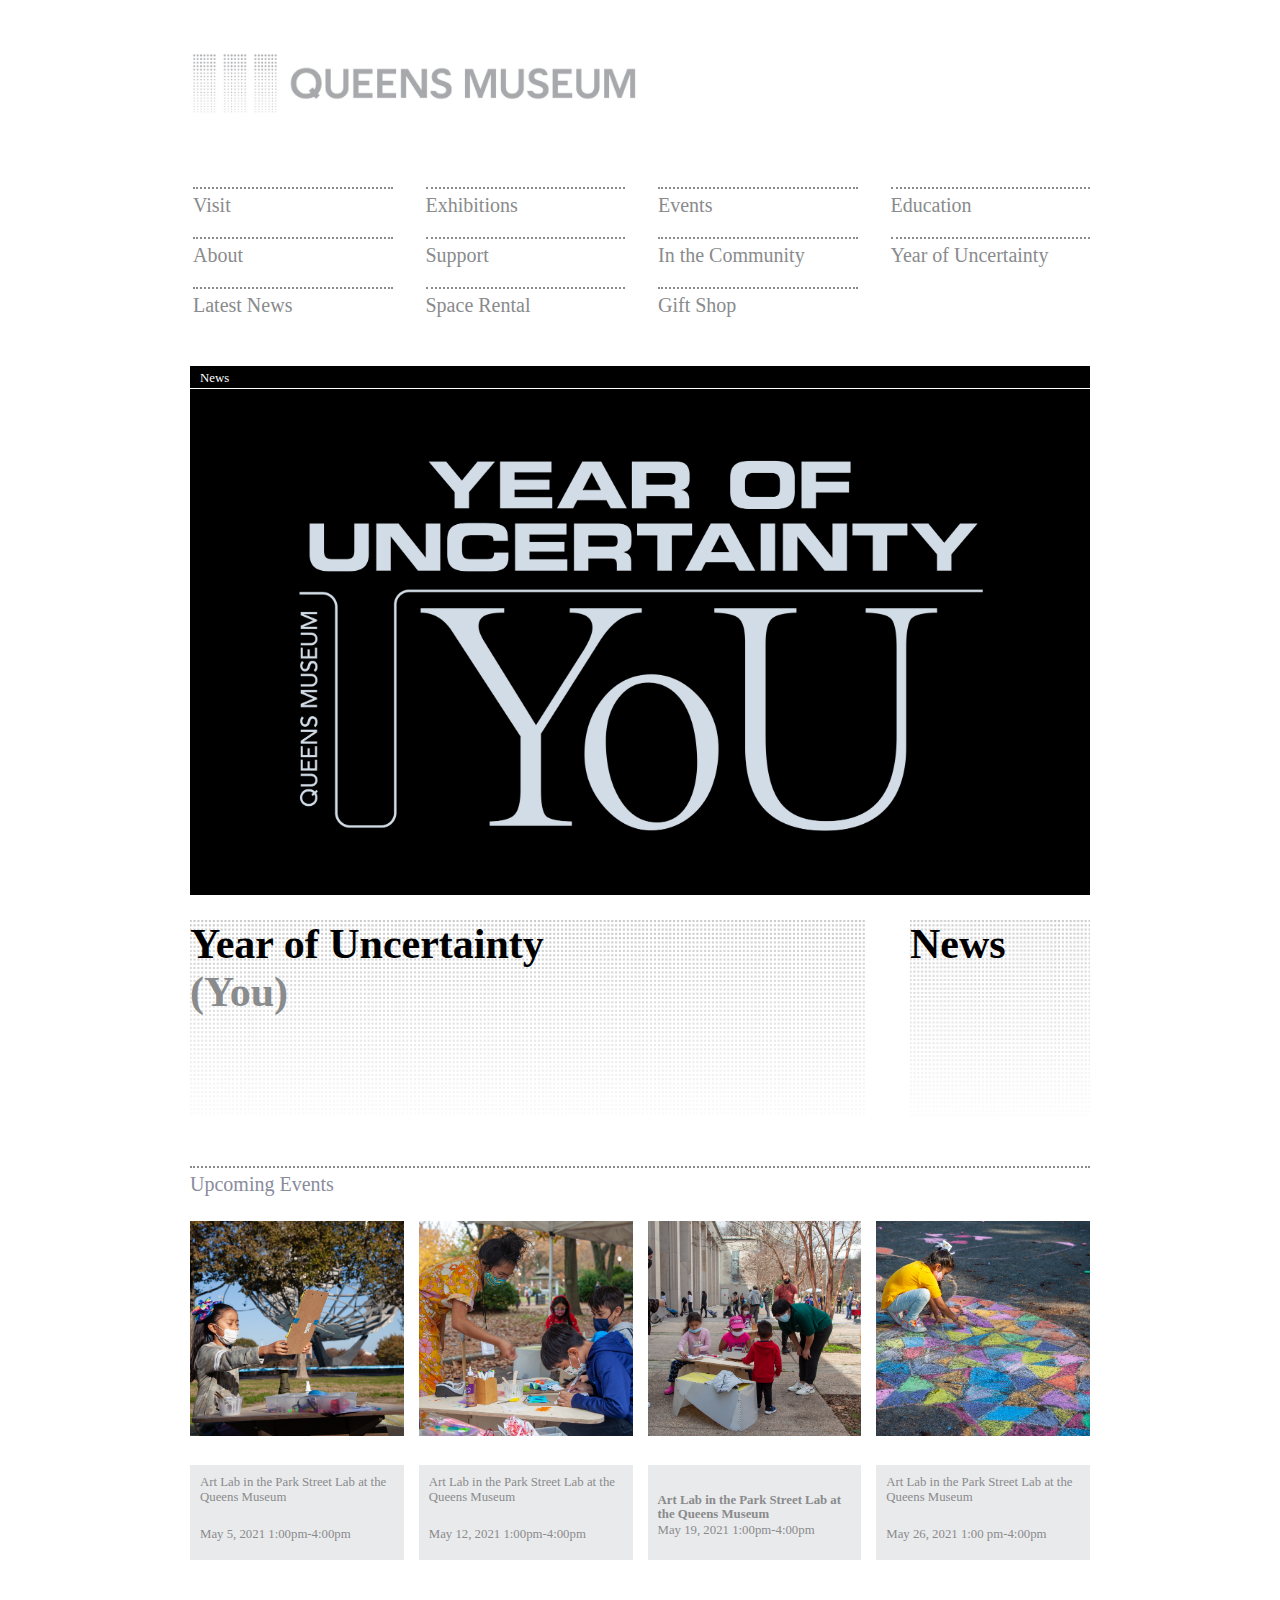
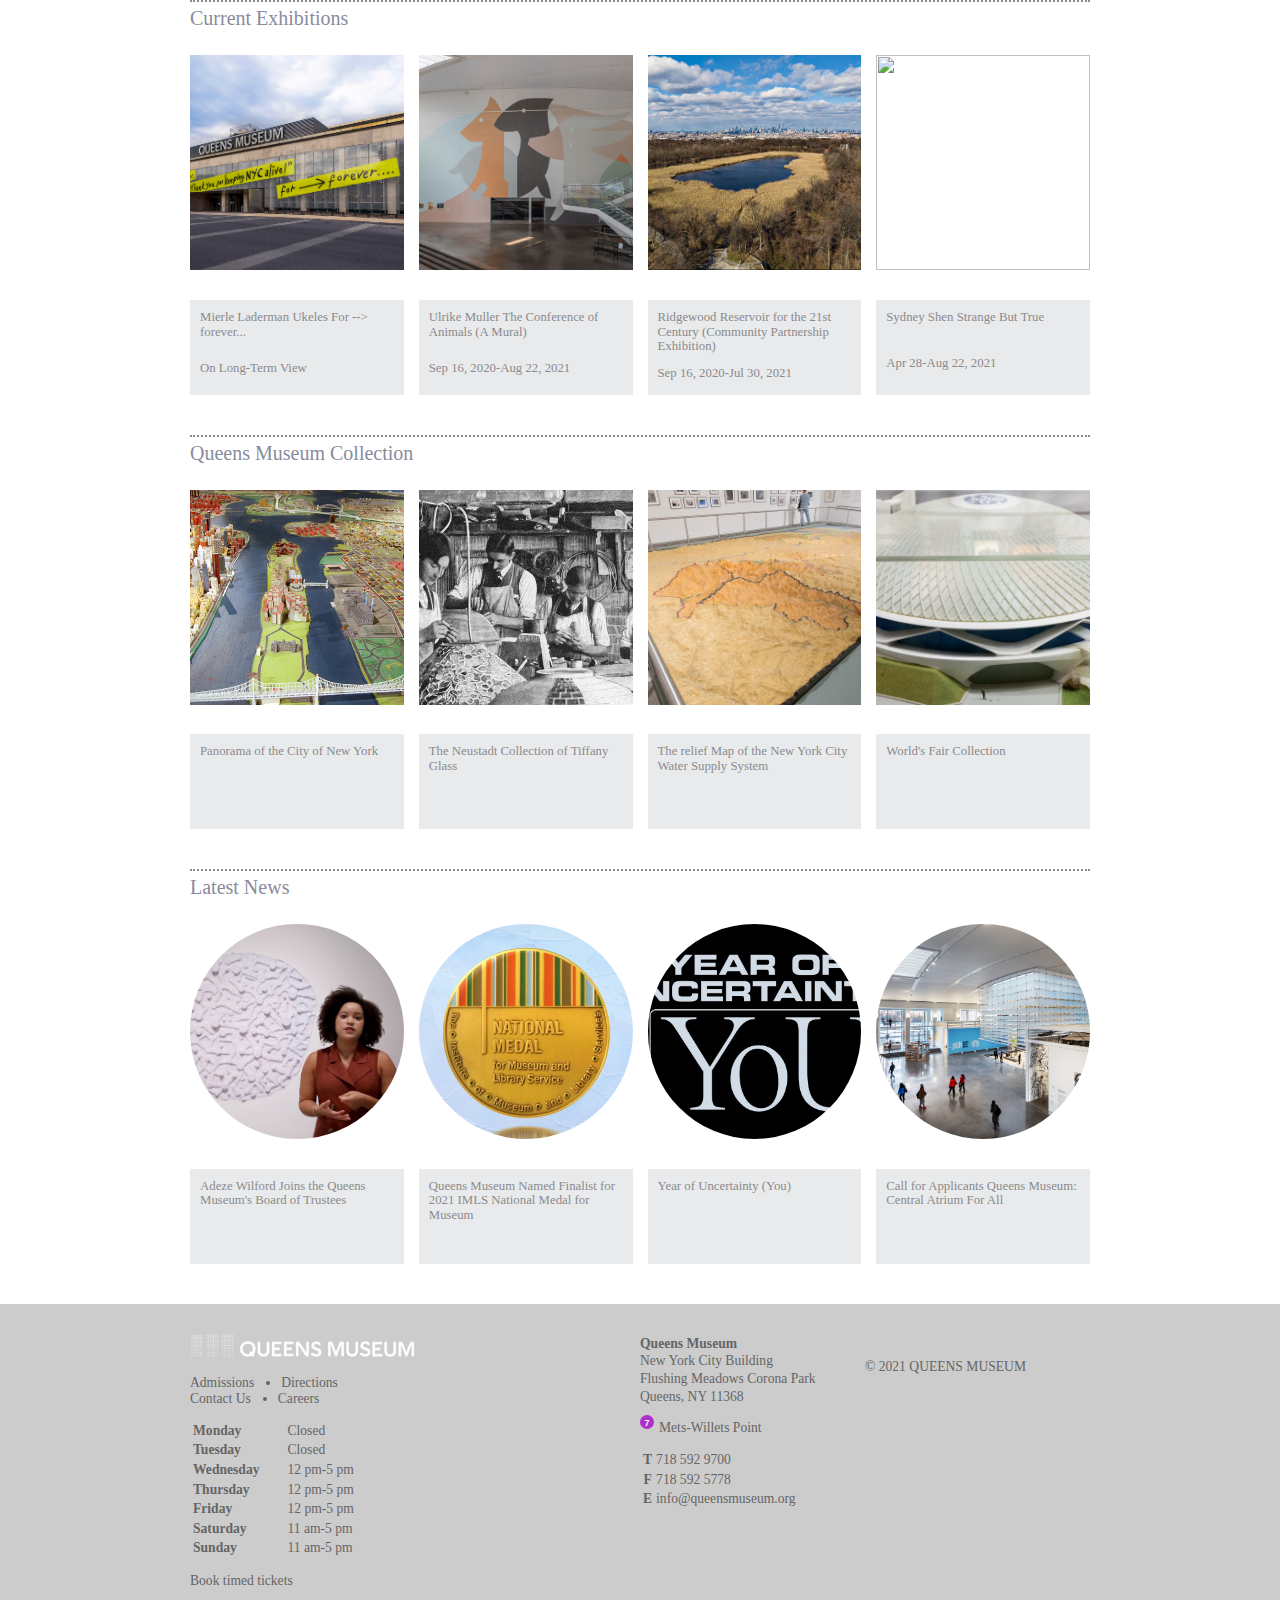
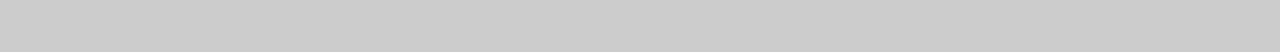
==== index.html @ f1da44fc "Error-testing fixed" ====
<!doctype HTML>
<html lang="en">
	<head>
		<meta charset="utf-8">
		<meta name="viewport" content="width=device-width, initial-scale=1.0">
		<meta http-equiv="X-UA-Compatible" content="ie=edge">
		<title>Queens Museum Case Study</title>
		<link rel="stylesheet" href="css/normalize.css">
		<link rel="stylesheet" href="css/main.css">
		<script src="https://kit.fontawesome.com/9e2b45a406.js" crossorigin="anonymous"></script>
	</head>

	<body>
		<div class="main-container">
			<header class="header">
				<div class="topline">
					<div class="topline--child topline--logo">
						<img src="images/queens-museum-logo-01.png">
					</div>

					<div class="topline--child topline--icons">
						<i class="fas fa-search"></i>
						<i class="fas fa-times"></i>
					</div>
				</div>

				<div class="main-nav">
						<ul class="main-nav-list">
							<li class="main-nav-list-item main-nav-list-item-1"><a href="#">Visit</a></li>
							<li class="main-nav-list-item main-nav-list-item-2"><a href="#">About</a></li>
							<li class="main-nav-list-item main-nav-list-item-3"><a href="#">Latest News</a></li>
						</ul>

						<ul class="main-nav-list">
							<li class="main-nav-list-item main-nav-list-item-4"><a href="#">Exhibitions</a></li>
							<li class="main-nav-list-item main-nav-list-item-5"><a href="#">Support</a></li>
							<li class="main-nav-list-item main-nav-list-item-6"><a href="#">Space Rental</a></li>
						</ul>

						<ul class="main-nav-list">
							<li class="main-nav-list-item main-nav-list-item-7"><a href="#">Events</a></li>
							<li class="main-nav-list-item main-nav-list-item-8"><a href="#">In the Community</a></li>
							<li class="main-nav-list-item main-nav-list-item-9"><a href="#">Gift Shop</a></li>
						</ul>

						<ul class="main-nav-list">
							<li class="main-nav-list-item main-nav-list-item-10"><a href="#">Education</a></li>
							<li class="main-nav-list-item main-nav-list-item-11"><a href="#">Year of Uncertainty</a></li>
						</ul>
					</div>
			</header>

			<section class="hero-section">
				<div class="hero-section-container">

					<p class="hero-section__heading"><a href="#">News</a></p>

					<a href="#"><img class="hero__image" src="images/hero-content-image.png"></a>

					<div class="hero__description--container">
						<div class="hero__description--left">
							<a href="#">
								<p class="hero__description--heading">Year of Uncertainty</p>

								<p class="hero__description--subheading">(You)</p>
							</a>
						</div>

						<div class="hero__description--right">
							<p class="hero__description--heading"><a href="#">News</a></p>
						</div>
					</div>
				</div>
			</section>

			<section class="page-section">
				<p class="page-section__heading">Upcoming Events</p>
					<div class="section__container">
						<article class="article">
							<div class="article__container">
								<div class="article__top">
									<a href="#">
										<img class="article__top--thumbnail" src="images/upcoming-events-1.png">
									</a>
								</div>

								<div class="article__bottom">
									<a class="article__bottom--container" href="#">
										<h4 class="article__bottom--heading">Art Lab in the Park Street Lab at the Queens Museum</h4>

										<p class="article__bottom--subheading">May 5, 2021  1:00pm-4:00pm</p>
									</a>
								</div>
							</div>
						</article>

						<article class="article">
							<div class="article__container">
								<div class="article__top">
									<a href="#">
										<img class="article__top--thumbnail" src="images/upcoming-events-2.png">
									</a>
								</div>

								<div class="article__bottom">
									<a class="article__bottom--container" href="#">
										<h4 class="article__bottom--heading">Art Lab in the Park Street Lab at the Queens Museum</h4>

										<p class="article__bottom--subheading">May 12, 2021  1:00pm-4:00pm</p>
									</a>
								</div>
							</div>
						</article>

						<article class="article">
							<div class="article__container">
								<div class="article__top">
									<a href="#">
										<img class="article__top--thumbnail" src="images/upcoming-events-3.png">
									</a>
								</div>

								<div class="article__bottom">
									<a class="article__bottom--container" href="#">
										<h4 class="article__bottom--header">Art Lab in the Park Street Lab at the Queens Museum</h4>

										<p class="article__bottom--subheader">May 19, 2021  1:00pm-4:00pm</p>
									</a>
								</div>
							</div>
						</article>

						<article class="article">
							<div class="article__container">
								<div class="article__top">
									<a href="#">
										<img class="article__top--thumbnail" src="images/upcoming-events-4.png">
									</a>
								</div>

								<div class="article__bottom">
									<a class="article__bottom--container" href="#">
										<h4 class="article__bottom--heading">Art Lab in the Park Street Lab at the Queens Museum</h4>

										<p class="article__bottom--subheading">May 26, 2021  1:00 pm-4:00pm</p>
									</a>
								</div>
							</div>
						</article>
					</div>
			</section>

			<section class="page-section">
				<p class="page-section__heading">Current Exhibitions</p>
				
				<div class="section__container">
					<article class="article">
						<div class="article__container">
							<div class="article__top">
								<a href="#">
									<img class="article__top--thumbnail" src="images/current-exhibitions-1.png">
								</a>
							</div>

							<div class="article__bottom">
								<a class="article__bottom--container" href="#">
									<h4 class="article__bottom--heading">Mierle Laderman Ukeles For --> forever...</h4>

									<p class="article__bottom--subheading">On Long-Term View</p>
								</a>
							</div>
						</div>
					</article>

					<article class="article">
						<div class="article__container">
							<div class="article__top">
								<a href="#">
									<img class="article__top--thumbnail" src="images/current-exhibitions-2.png">
								</a>
							</div>

							<div class="article__bottom">
								<a class="article__bottom--container" href="#">
									<h4 class="article__bottom--heading">Ulrike Muller The Conference of Animals (A Mural)</h4>

									<p class="article__bottom--subheading">Sep 16, 2020-Aug 22, 2021</p>
								</a>
							</div>
						</div>
					</article>

					<article class="article">
						<div class="article__container">
							<div class="article__top">
								<a href="#">
									<img class="article__top--thumbnail" src="images/current-exhibitions-3.png">
								</a>
							</div>

							<div class="article__bottom">
								<a class="article__bottom--container" href="#">
									<h4 class="article__bottom--heading">Ridgewood Reservoir for the 21st Century (Community Partnership Exhibition)</h4>

									<p class="article__bottom--subheading">Sep 16, 2020-Jul 30, 2021</p>
								</a>
							</div>
						</div>
					</article>

					<article class="article">
						<div class="article__container">
							<div class="article__top">
								<a href="#">
									<img class="article__top--thumbnail" src="images/current-exhibitions-4.png">
								</a>
							</div>

							<div class="article__bottom">
								<a class="article__bottom--container" href="#">
									<h4 class="article__bottom--heading">Sydney Shen Strange But True</h4>

									<p class="article__bottom--subheading">Apr 28-Aug 22, 2021</p>
								</a>
							</div>
						</div>
					</article>
				</div>
			</section>

			<section class="page-section">
				<p class="page-section__heading">Queens Museum Collection</p>
				
				<div class="section__container">
					<article class="article">
						<div class="article__container">
							<div class="article__top">
								<a href="#">
									<img class="article__top--thumbnail" src="images/queens-museum-collection-1.png">
								</a>
							</div>

							<div class="article__bottom">
								<a class="article__bottom--container" href="#">
									<h4 class="article__bottom--heading">Panorama of the City of New York</h4>
								</a>
							</div>
						</div>
					</article>

					<article class="article">
						<div class="article__container">
							<div class="article__top">
								<a href="#">
									<img class="article__top--thumbnail" src="images/queens-museum-collection-2.png">
								</a>
							</div>

							<div class="article__bottom">
								<a class="article__bottom-container" href="#">
									<h4 class="article__bottom--heading">The Neustadt Collection of Tiffany Glass</h4>
								</a>
							</div>
						</div>
					</article>

					<article class="article">
						<div class="article__container">
							<div class="article__top">
								<a href="#">
									<img class="article__top--thumbnail" src="images/queens-museum-collection-3.png">
								</a>
							</div>

							<div class="article__bottom">
								<a class="article__bottom--container" href="#">
									<h4 class="article__bottom--heading">The relief Map of the New York City Water Supply System</h4>
								</a>
							</div>
						</div>
					</article>

					<article class="article">
						<div class="article__container">
							<div class="article__top">
								<a href="#">
									<img class="article__top--thumbnail" src="images/queens-museum-collection-4.png">
								</a>
							</div>

							<div class="article__bottom">
								<a class="article__bottom--container" href="#">
									<h4 class="article__bottom--heading">World's Fair Collection</h4>
								</a>
							</div>
						</div>
					</article>
				</div>
			</section>

			<section class="page-section">
				<p class="page-section__heading">Latest News</p>
				
				<div class="section__container">
					<article class="article">
						<div class="article__container">
							<div class="article__top">
								<a href="#">
									<img class=
									"article__top--thumbnail article__top--thumbnail--rounded" src="images/latest-news-1.png">
								</a>
							</div>

							<div class="article__bottom">
								<a class="article__bottom--container" href="#">
									<h4 class="article__bottom--heading">Adeze Wilford Joins the Queens Museum's Board of Trustees</h4>
								</a>
							</div>
						</div>
					</article>

					<article class="article">
						<div class="article__container">
							<div class="article__top">
								<a href="#">
									<img class="article__top--thumbnail article__top--thumbnail--rounded"article-top-thumbnail" src="images/latest-news-2.png">
								</a>
							</div>

							<div class="article__bottom">
								<a class="article__bottom--container" href="#">
									<h4 class="article__bottom--heading">Queens Museum Named Finalist for 2021 IMLS National Medal for Museum</h4>
								</a>
							</div>
						</div>
					</article>

					<article class="article">
						<div class="article__container">
							<div class="article__top">
								<a href="#">
									<img class="article__top--thumbnail article__top--thumbnail--rounded" src="images/latest-news-3.png">
								</a>
							</div>

							<div class="article__bottom">
								<a class="article__bottom--container" href="#">
									<h4 class="article__bottom--heading">Year of Uncertainty (You)</h4>
								</a>
							</div>
						</div>
					</article>

					<article class="article">
						<div class="article__container">
							<div class="article__top">
								<a href="#">
									<img class="article__top--thumbnail article__top--thumbnail--rounded" src="images/latest-news-4.png">
								</a>
							</div>

							<div class="article__bottom">
								<a class="article__bottom--container" href="#">
									<h4 class="article__bottom--heading">Call for Applicants Queens Museum: Central Atrium For All</h4>
								</a>
							</div>
						</div>
					</article>
				</div>
			</section>
		</div>

		<footer class="footer">
			<div class="footer__container">
				<section class="info">
					<div class="info__logo">
						<img src="images/queens-museum-footer-logo.png">
					</div>

					<div class="info__links">
						<ul class="info__links--list">
							<ul class="info__links--sublist info__links--sublist--top">
								<li><a href="#">Admissions</a></li>
								<li><a href="#">Directions</a></li>
							</ul>

							<ul class="info__links--sublist info__links--sublist--bottom">
								<li><a href="#">Contact Us</a></li>
								<li><a href="#">Careers</a></li>
							</ul>
						</ul>
					</div>

					<div class="hours">
						<table>
							<tr>
								<th>Monday</th>
								<td>Closed</td>
							</tr>
							<tr>
								<th>Tuesday</th>
								<td>Closed</td>
							</tr>
							<tr>
								<th>Wednesday</th>
								<td>12 pm-5 pm</td>
							</tr>
							<tr>
								<th>Thursday</th>
								<td>12 pm-5 pm</td>
							</tr>
							<tr>
								<th>Friday</th>
								<td>12 pm-5 pm</td>
							</tr>
							<tr>
								<th>Saturday</th>
								<td>11 am-5 pm</td>
							</tr>
							<tr>
								<th>Sunday</th>
								<td>11 am-5 pm</td>
							</tr>
						</table>

						<p class="hours__note">Book timed tickets</p>
					</div>
				</section>

				<section class="contact">
					<div class="contact__container">
						<div class="contact__address">
							<h4 class="contact__address--heading">Queens Museum</h4>

							<p class="contact__address--line">New York City Building</p>
							<p class="contact__address--line">Flushing Meadows Corona Park</p>
							<p class="contact__address--line">Queens, NY 11368</p>
						</div>

						<div class="contact__transportation">
							<p class="contact__transportation--subway-icon">7</p>

							<p class="contact__transportation--description">Mets-Willets Point</p>
						</div>

						<div class="contact__info">
							<table class="contact__info--table">
								<tr>
									<th>T</th>
									<td>718 592 9700</td>
								</tr>

								<tr>
									<th>F</th>
									<td>718 592 5778</td>
								</tr>

								<tr>
									<th>E</th>
									<td class="contact__info--email"><a href="mailto:info@queensmuseum.org">info@queensmuseum.org</a></td>
								</tr>
							</table>
						</div>
					</div>
				</section>

				<section class="social">
					<div class="social__container">
						<div class="social__nav">
							<ul class="social__nav--list">
								<li><a href="#"><i class="fab fa-facebook-square"></i></a></li>
								<li><a href="#"><i class="fab fa-twitter-square"></i></a></li>
								<li><a href="#"><i class="fab fa-instagram-square"></i></a></li>
								<li><a href="#"><i class="fab fa-flickr"></i></a></li>
								<li><a href="#"><i class="fab fa-vimeo"></i></a></li>
								<li><a href="#"><i class="fab fa-youtube-square"></i></a></li>
							</ul>
						</div>

						<div class="social__note">
							<p class="social__note--copyright">&#169; 2021 Queens Museum</p>
						</div>
					</div>
				</section>
			</div>
		</footer>
	</body>
</html>
---- css/main.css ----
@font-face {
	font-family: Avenir;
	src: url(../fonts/Avenir.ttc);
}
@font-face {
	font-family: Avenir Next;
	src: url(../fonts/Avenir Next.ttc);
}

body {
	font-family: Avenir Next;
}

.main-container {
	margin: 0 auto;
	max-width: 900px;
	min-width: 850px;
	color: #898b8d;
}

.topline {
	display: flex;
	justify-content: space-between;
	align-items: center;
	padding: 50px 0;
}

.topline--logo img {
	width: 450px;
}

.topline--icons .fa-search {
	font-size: 1.75rem;
	margin-right: 10px;
}

.topline--icons .fa-times {
	font-size: 2.25rem;
}

.main-nav {
	display: grid;
	grid-template-columns: 1fr 1fr 1fr 1fr;
	grid-gap: 30px;
}

.main-nav-list {
	list-style-type: none;
	padding-left: 3px;
}

.main-nav-list a {
	text-decoration: none;
	color: #898b8d;
}

.main-nav-list-item {
	padding-bottom: 20px;
	font-size: 1.25rem;
	border-top: 2px dotted #898b8d;
	padding-top: 5px;
}

.hero-section__heading {
	font-size: .8rem;
	background-color: black;
	max-width: 100%;
	padding: 5px 5px 2px 10px;
	font-weight: 400;
	border-bottom: 1px solid white;
	margin-bottom: 0;
}

.hero-section__heading a {
	color: white;
	text-decoration: none;
}

.hero__description--heading, .hero__description--subheading {
	font-size: 2.625rem;
	font-weight: 600;
}

.hero__description--heading a {
	text-decoration: none;
	color: black;
}

.hero__image {
	width: 100%;
}

.hero__description--subheading {
	color: #898b8d;
}

.hero__description--container {
	display: flex;
	justify-content: space-between;
	margin: 20px 0 50px;
}

.hero__description--left, .hero__description--right {
	background-image: url('../components/images/grid-background-01.png');
	background-size: cover;
	margin-top: 0;
	padding-top: 0;
	padding-bottom: 100px;
}

.hero__description--left a {
	text-decoration: none;
	color: black;
}

.hero__description--right a {
	text-decoration: none;
}

.hero__description--left {
	width: 75%;
}

.hero__description--right {
	width: 20%;
}

.hero__description--left p, .hero__description--right p {
	margin: 0;
	padding: 0;
}

.page-section {
	margin-bottom: 40px;
}

.page-section__heading {
	font-size: 1.25rem;
	border-top: 2px dotted #898b8d;
	padding: 5px 0;
	color: #898b9d;
	font-weight: 500;
}

.section__container {
	display: grid;
	grid-template-columns: 1fr 1fr 1fr 1fr;
	grid-gap: 15px;
	margin: 0 auto;
}

.article__container {
	width: 100%;
}

.article__top {
	margin: 0;
}

.article__top--thumbnail {
	width: 100%;
	height: 215px;
	padding: 0;
	object-fit: cover;
	width: 100%;
}

.article__bottom {
	background: #e9eaeb;
	font-size: .8rem;
	padding: 10px;
	margin-top: 25px;
	height: 75px;
}

.article__bottom a {
	text-decoration: none;
	color: #898b8d;
}

.article__bottom--container {
	display: grid;
	grid-template-rows: 33% 33% 33%;
}

.article__bottom--heading {
	font-weight: 500;
	margin: 0 0 15px 0;
}

.article__bottom--subheading {
	font-weight: 400;
	margin: 15px 0 0 0;
	height: 50px;
}

.page-article {
	width: 100%;
}

.article__top--thumbnail--rounded {
	border-radius: 50%;
}

.footer {
	background-color: #cccccc;
	margin: 0 auto;
	color: #656565;
}

.footer__container {
	max-width: 900px;
	min-width: 850px;
	margin: 0 auto;
	display: grid;
	grid-template-columns: 2fr 1fr 1fr;
	font-size: .85rem;
	padding: 30px 0;
}

.info {
	padding: 0 0 20px 0;
	width: 100%;
	margin: 0;
}

.info img {
	width: 50%;
}

.info__links--list {
	padding-left: 0;
	margin-left: 0;
}

.info__links--sublist {
	padding-left: 0;
	margin-left: 0;
}

.info__links--sublist a {
	text-decoration: none;
	color: #656565
}

.info__links--sublist--top, .info__links--sublist--bottom {
	display: flex;
}

.info__links--sublist--top li, .info__links--sublist--bottom li {
	padding-left: 0;
}
.info__links--sublist--top li:nth-child(odd), .info__links--sublist--bottom li:nth-child(odd) {
	list-style-type: none;
}

.info__links--sublist--top li:nth-child(even), .info__links--sublist--bottom li:nth-child(even) {
	margin-left: 27px;
	list-style-type: disc;
}

.hours th {
	text-align: left;
	padding-right: 25px;
}

.contact__style {
	color: #656565;
}

.contact__address--heading, .contact__address--line{
	margin-top: 2px;
	margin-bottom: 2px;
}
.contact__transportation {
	display: flex;
}

.contact__transportation--subway-icon {
	color: white;
	background: #ae30cc ;
	border-radius: 50%;
	font-size: .55rem;
	font-weight: 600;
	width: 12px;
	height: 12px;
	padding: 2px 1px 0 1px;
	font-family: sans-serif;
	text-align: center;
	align-content: center;
	margin-right: 5px;
}

.contact__info--email a {
	text-decoration: none;
	color: #656565;
}

.social__nav--list {
	list-style-type: none;
	padding-left: 0;
	display: flex;
	margin: 0 0 25px 0;
}

.social__nav--list a {
	color: #656565;
}

.social__nav--list li {
	margin-right: 3px;
	font-size: 1.5rem;
}

.social__note--copyright {
	font-size: .85rem;
	text-transform: uppercase;
}
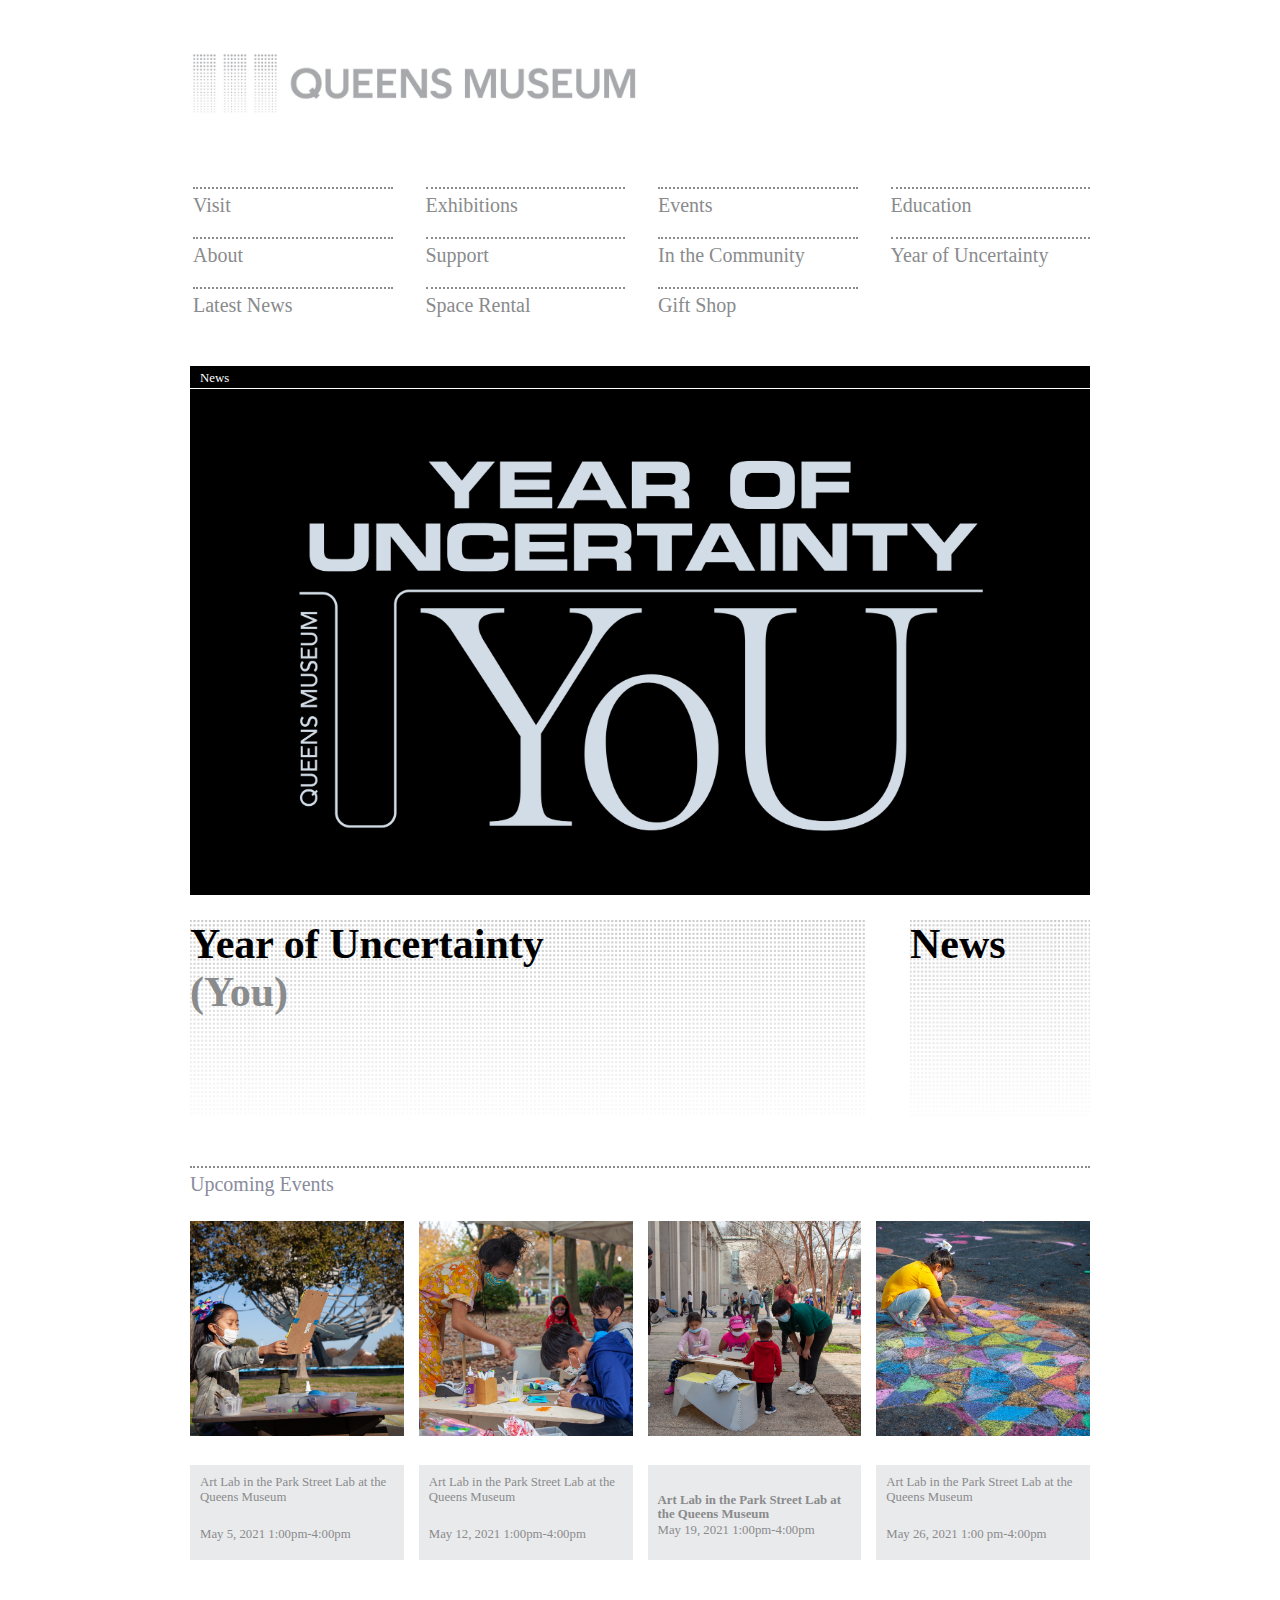
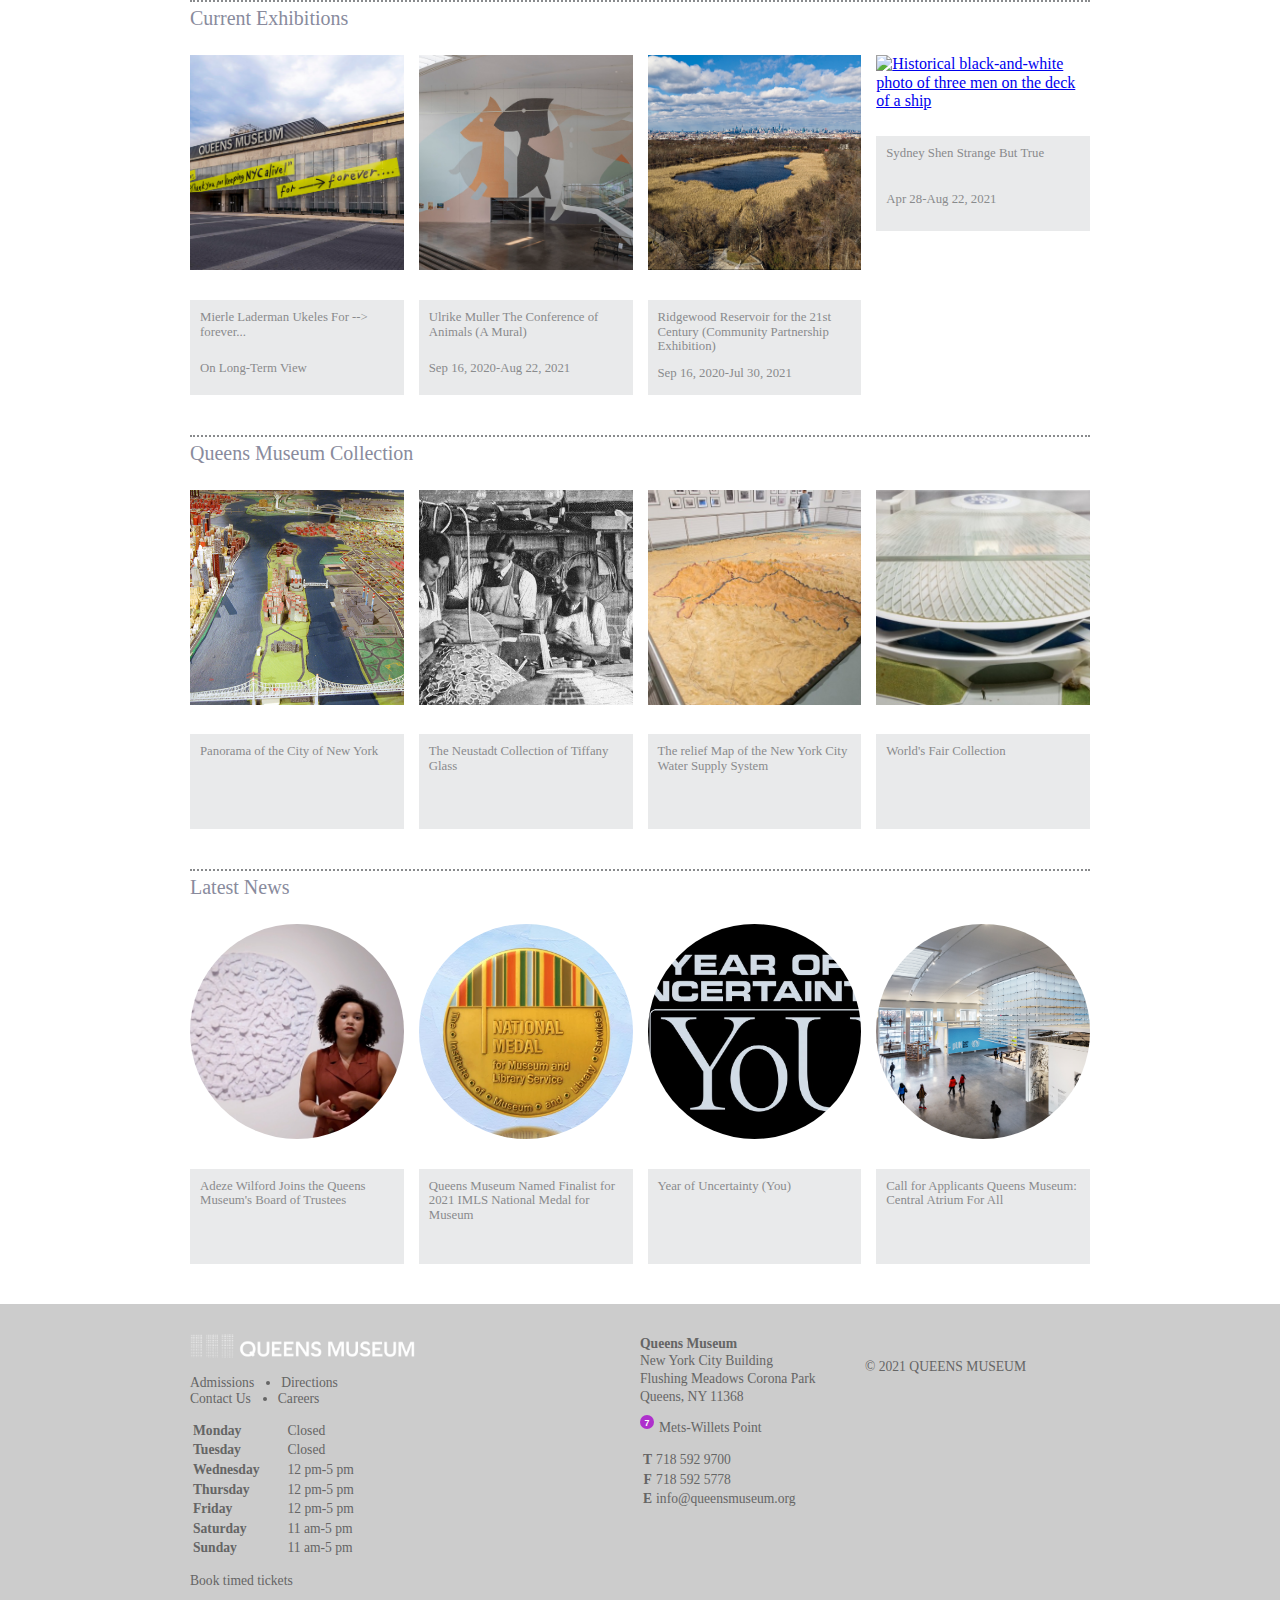
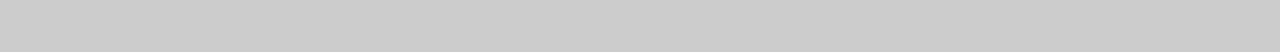
==== commit d0721c97: "Added alts to images" ====
--- a/index.html
+++ b/index.html
@@ -15,7 +15,7 @@
 			<header class="header">
 				<div class="topline">
 					<div class="topline--child topline--logo">
-						<img src="images/queens-museum-logo-01.png">
+						<img src="images/queens-museum-logo-01.png" alt="Queens Museum logo">
 					</div>
 
 					<div class="topline--child topline--icons">
@@ -55,7 +55,7 @@
 
 					<p class="hero-section__heading"><a href="#">News</a></p>
 
-					<a href="#"><img class="hero__image" src="images/hero-content-image.png"></a>
+					<a href="#"><img class="hero__image" src="images/hero-content-image.png" alt="Large text-based image advertising Year of Uncertainty exhibition."></a>
 
 					<div class="hero__description--container">
 						<div class="hero__description--left">
@@ -80,7 +80,7 @@
 							<div class="article__container">
 								<div class="article__top">
 									<a href="#">
-										<img class="article__top--thumbnail" src="images/upcoming-events-1.png">
+										<img class="article__top--thumbnail" src="images/upcoming-events-1.png" alt="Image of child doing art project in the outdoors">
 									</a>
 								</div>
 
@@ -98,7 +98,7 @@
 							<div class="article__container">
 								<div class="article__top">
 									<a href="#">
-										<img class="article__top--thumbnail" src="images/upcoming-events-2.png">
+										<img class="article__top--thumbnail" src="images/upcoming-events-2.png" alt="Children and instructor doing an art project in the outdoors">
 									</a>
 								</div>
 
@@ -116,7 +116,7 @@
 							<div class="article__container">
 								<div class="article__top">
 									<a href="#">
-										<img class="article__top--thumbnail" src="images/upcoming-events-3.png">
+										<img class="article__top--thumbnail" src="images/upcoming-events-3.png" alt="Children and instructor doing an art project in the outdoors">
 									</a>
 								</div>
 
@@ -134,7 +134,7 @@
 							<div class="article__container">
 								<div class="article__top">
 									<a href="#">
-										<img class="article__top--thumbnail" src="images/upcoming-events-4.png">
+										<img class="article__top--thumbnail" src="images/upcoming-events-4.png" alt="Child playing with sidewalk chalk">
 									</a>
 								</div>
 
@@ -158,7 +158,7 @@
 						<div class="article__container">
 							<div class="article__top">
 								<a href="#">
-									<img class="article__top--thumbnail" src="images/current-exhibitions-1.png">
+									<img class="article__top--thumbnail" src="images/current-exhibitions-1.png" alt="Exterior photo of the Queens Museum building">
 								</a>
 							</div>
 
@@ -176,7 +176,7 @@
 						<div class="article__container">
 							<div class="article__top">
 								<a href="#">
-									<img class="article__top--thumbnail" src="images/current-exhibitions-2.png">
+									<img class="article__top--thumbnail" src="images/current-exhibitions-2.png" alt="Interior of Queens Museum gallery with painted animals on the wall">
 								</a>
 							</div>
 
@@ -194,7 +194,7 @@
 						<div class="article__container">
 							<div class="article__top">
 								<a href="#">
-									<img class="article__top--thumbnail" src="images/current-exhibitions-3.png">
+									<img class="article__top--thumbnail" src="images/current-exhibitions-3.png" alt="Arial photo of Ridgewood Reservoir with pond in the center surrounded by grass">
 								</a>
 							</div>
 
@@ -212,7 +212,7 @@
 						<div class="article__container">
 							<div class="article__top">
 								<a href="#">
-									<img class="article__top--thumbnail" src="images/current-exhibitions-4.png">
+									<img class="article__top--thumbnail" src="images/current-exhibitions-4.png" alt="Historical black-and-white photo of three men on the deck of a ship">
 								</a>
 							</div>
 
@@ -236,7 +236,7 @@
 						<div class="article__container">
 							<div class="article__top">
 								<a href="#">
-									<img class="article__top--thumbnail" src="images/queens-museum-collection-1.png">
+									<img class="article__top--thumbnail" src="images/queens-museum-collection-1.png" alt="Arial view of East River replica showing Manhattan and Queens">
 								</a>
 							</div>
 
@@ -252,7 +252,7 @@
 						<div class="article__container">
 							<div class="article__top">
 								<a href="#">
-									<img class="article__top--thumbnail" src="images/queens-museum-collection-2.png">
+									<img class="article__top--thumbnail" src="images/queens-museum-collection-2.png" alt="Black-and-white photo of artisans working with Tiffany glass">
 								</a>
 							</div>
 
@@ -268,7 +268,7 @@
 						<div class="article__container">
 							<div class="article__top">
 								<a href="#">
-									<img class="article__top--thumbnail" src="images/queens-museum-collection-3.png">
+									<img class="article__top--thumbnail" src="images/queens-museum-collection-3.png" alt="Arial view of relief map fo the New York City water supply">
 								</a>
 							</div>
 
@@ -284,7 +284,7 @@
 						<div class="article__container">
 							<div class="article__top">
 								<a href="#">
-									<img class="article__top--thumbnail" src="images/queens-museum-collection-4.png">
+									<img class="article__top--thumbnail" src="images/queens-museum-collection-4.png" alt="Exterior of proposed World's Fair exhibition building">
 								</a>
 							</div>
 
@@ -307,7 +307,7 @@
 							<div class="article__top">
 								<a href="#">
 									<img class=
-									"article__top--thumbnail article__top--thumbnail--rounded" src="images/latest-news-1.png">
+									"article__top--thumbnail article__top--thumbnail--rounded" src="images/latest-news-1.png" alt="Image of Adeze Wilford standing in Queens Museum exhibition space">
 								</a>
 							</div>
 
@@ -323,7 +323,7 @@
 						<div class="article__container">
 							<div class="article__top">
 								<a href="#">
-									<img class="article__top--thumbnail article__top--thumbnail--rounded"article-top-thumbnail" src="images/latest-news-2.png">
+									<img class="article__top--thumbnail article__top--thumbnail--rounded"article-top-thumbnail" src="images/latest-news-2.png" alt="Image of National Medal for Museum and Library Service">
 								</a>
 							</div>
 
@@ -339,7 +339,7 @@
 						<div class="article__container">
 							<div class="article__top">
 								<a href="#">
-									<img class="article__top--thumbnail article__top--thumbnail--rounded" src="images/latest-news-3.png">
+									<img class="article__top--thumbnail article__top--thumbnail--rounded" src="images/latest-news-3.png" alt="Signage promoting Year of You exhibition">
 								</a>
 							</div>
 
@@ -355,7 +355,7 @@
 						<div class="article__container">
 							<div class="article__top">
 								<a href="#">
-									<img class="article__top--thumbnail article__top--thumbnail--rounded" src="images/latest-news-4.png">
+									<img class="article__top--thumbnail article__top--thumbnail--rounded" src="images/latest-news-4.png" alt="Arial view of Queens Museum lobby with museum visitors">
 								</a>
 							</div>
 
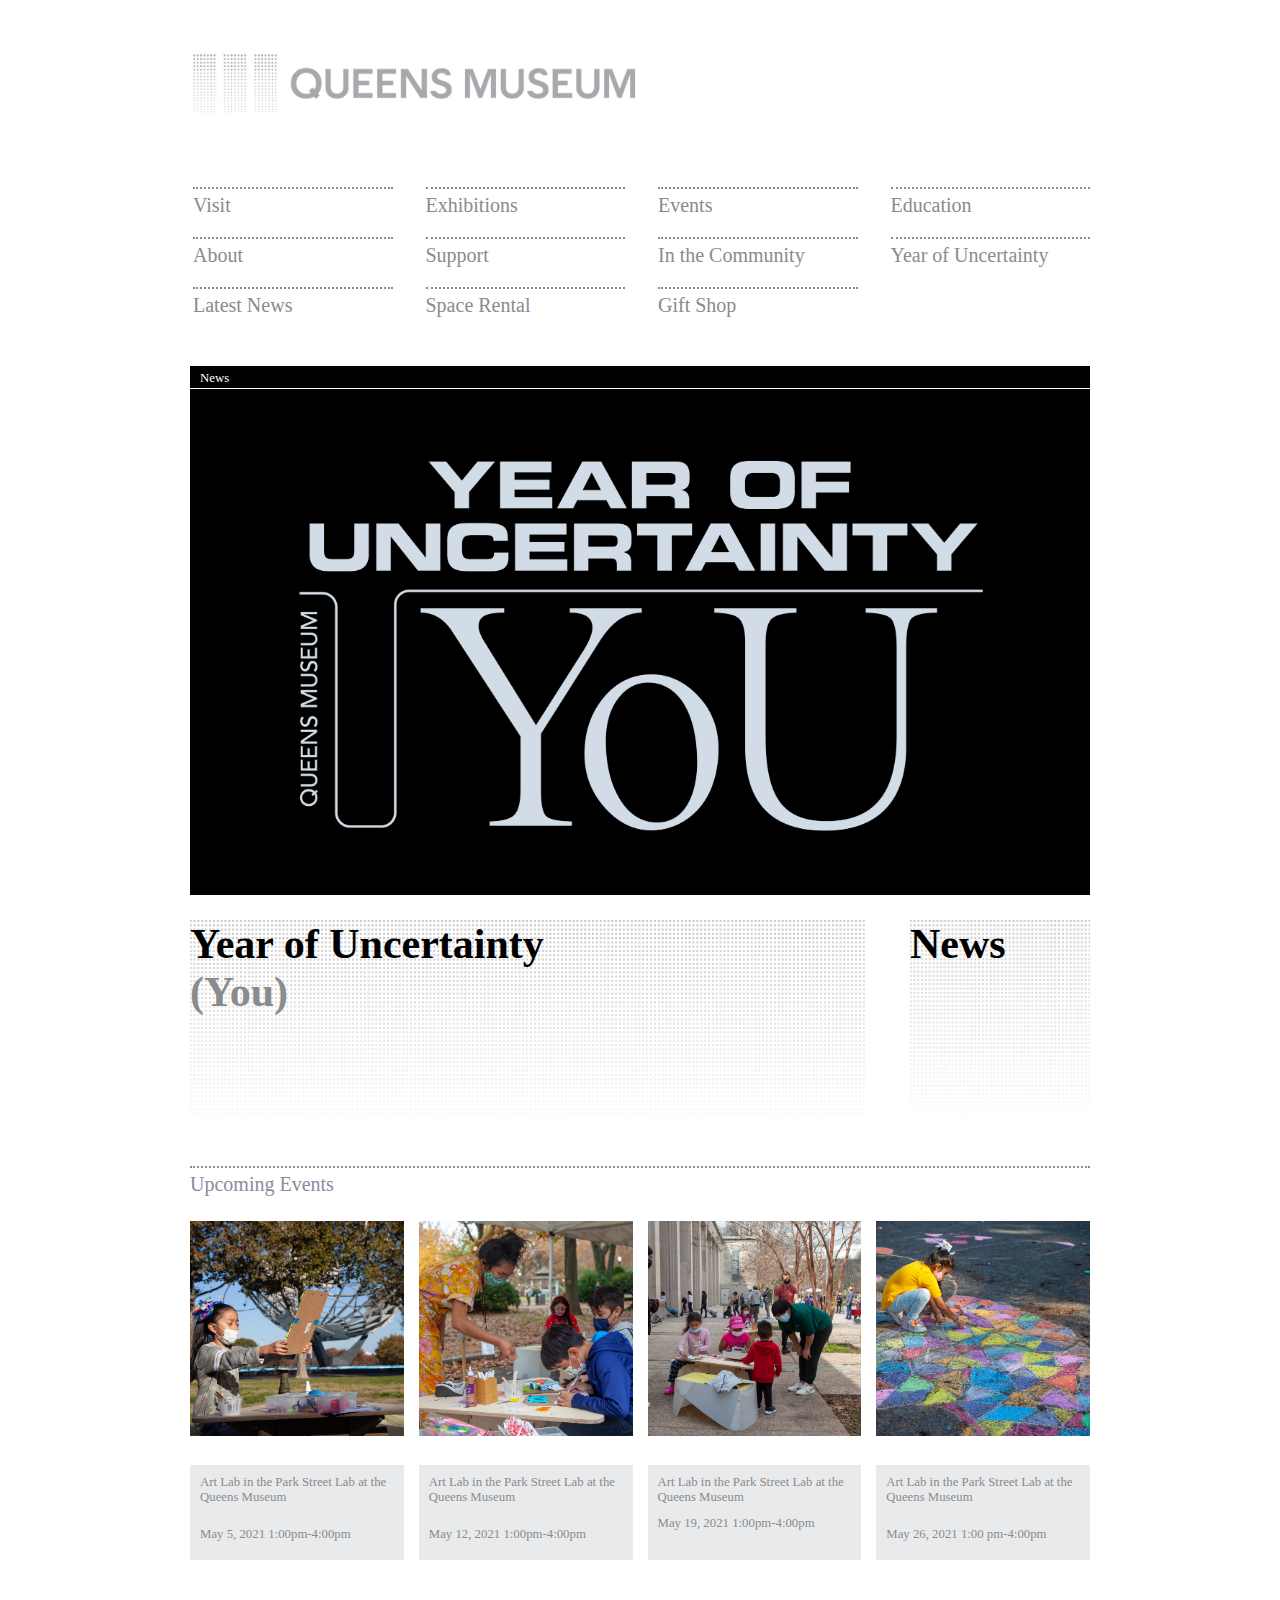
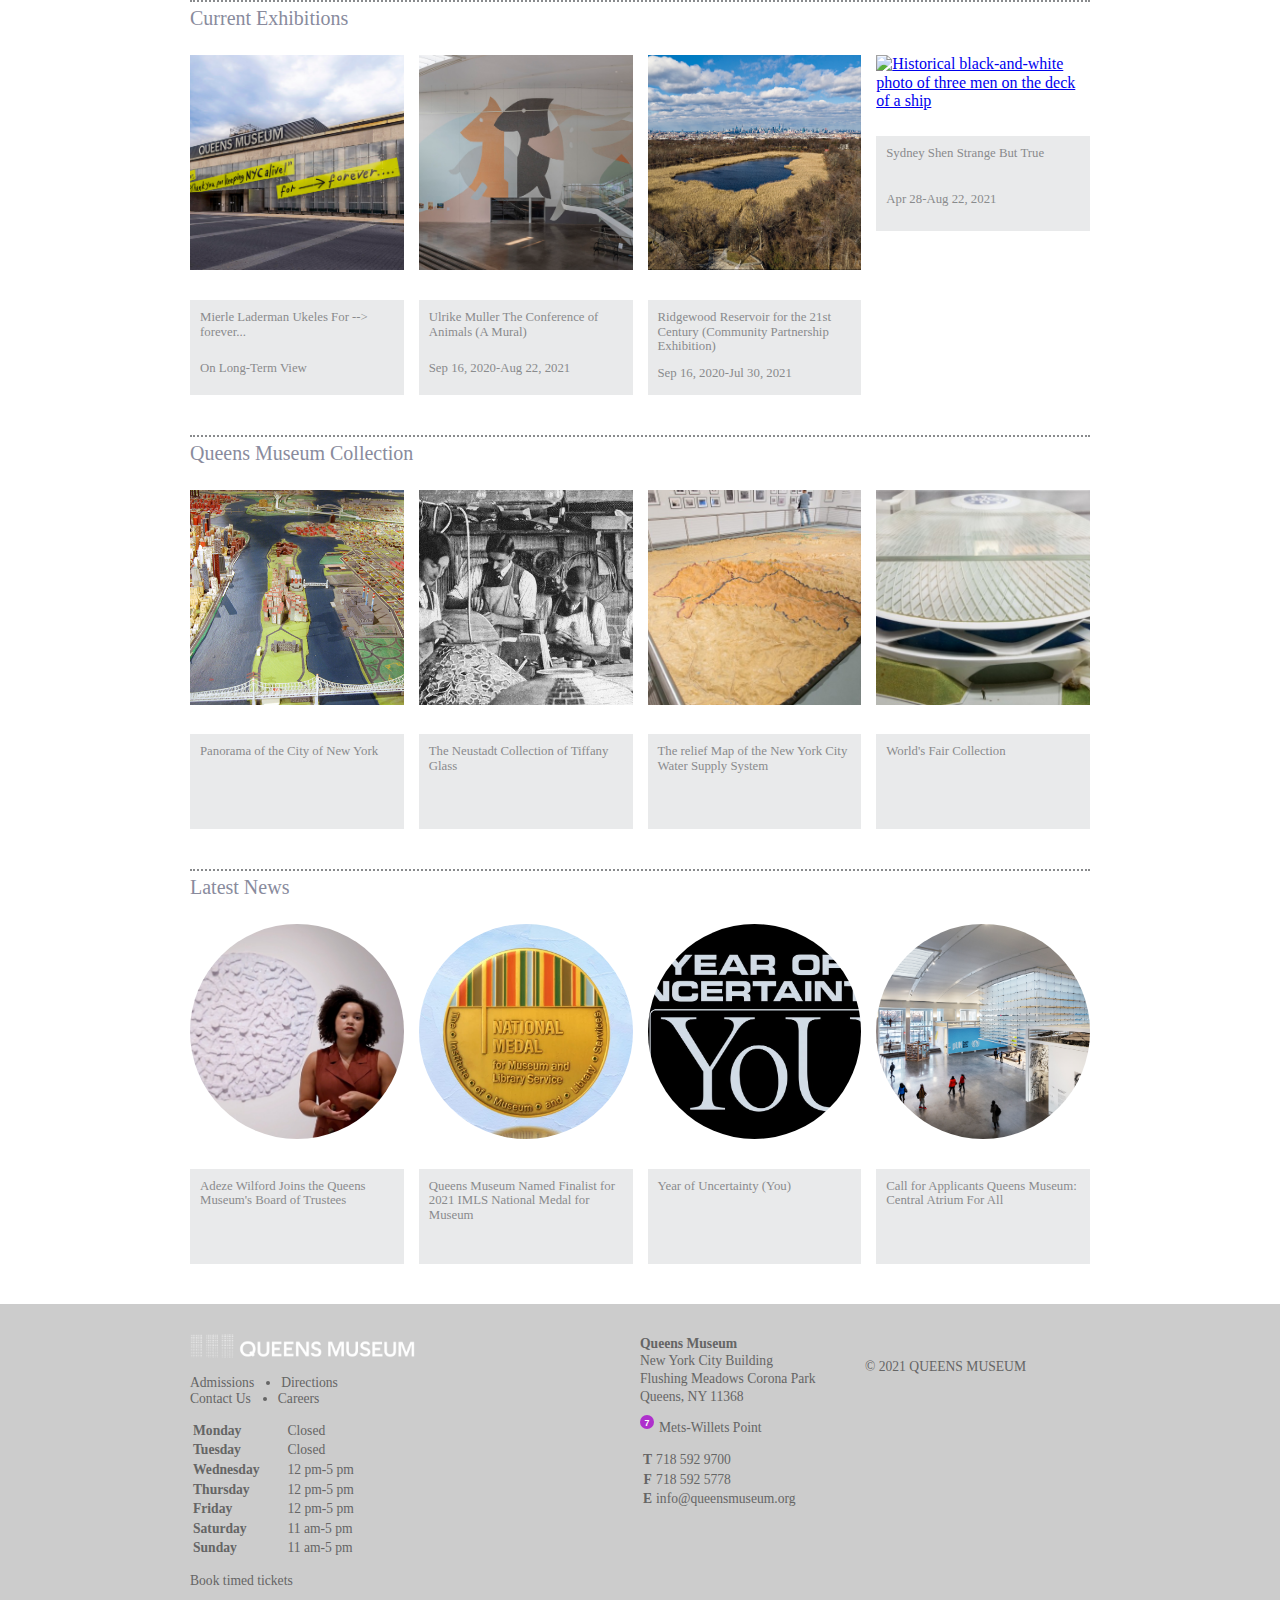
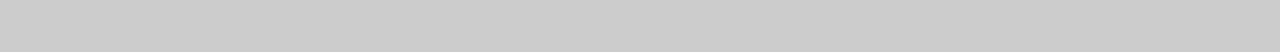
==== commit 124283ef: "Fixed typo in upcoming events section" ====
--- a/index.html
+++ b/index.html
@@ -122,7 +122,7 @@
 
 								<div class="article__bottom">
 									<a class="article__bottom--container" href="#">
-										<h4 class="article__bottom--header">Art Lab in the Park Street Lab at the Queens Museum</h4>
+										<h4 class="article__bottom--heading">Art Lab in the Park Street Lab at the Queens Museum</h4>
 
 										<p class="article__bottom--subheader">May 19, 2021  1:00pm-4:00pm</p>
 									</a>
@@ -323,7 +323,7 @@
 						<div class="article__container">
 							<div class="article__top">
 								<a href="#">
-									<img class="article__top--thumbnail article__top--thumbnail--rounded"article-top-thumbnail" src="images/latest-news-2.png" alt="Image of National Medal for Museum and Library Service">
+									<img class="article__top--thumbnail article__top--thumbnail--rounded" src="images/latest-news-2.png" alt="Image of National Medal for Museum and Library Service">
 								</a>
 							</div>
 
@@ -374,20 +374,24 @@
 			<div class="footer__container">
 				<section class="info">
 					<div class="info__logo">
-						<img src="images/queens-museum-footer-logo.png">
+						<img src="images/queens-museum-footer-logo.png" alt="White version of Queens logo">
 					</div>
 
 					<div class="info__links">
 						<ul class="info__links--list">
-							<ul class="info__links--sublist info__links--sublist--top">
-								<li><a href="#">Admissions</a></li>
-								<li><a href="#">Directions</a></li>
-							</ul>
-
-							<ul class="info__links--sublist info__links--sublist--bottom">
-								<li><a href="#">Contact Us</a></li>
-								<li><a href="#">Careers</a></li>
-							</ul>
+							<li>
+								<ul class="info__links--sublist info__links--sublist--top">
+									<li><a href="#">Admissions</a></li>
+									<li><a href="#">Directions</a></li>
+								</ul>
+							</li>
+
+							<li>
+								<ul class="info__links--sublist info__links--sublist--bottom">
+									<li><a href="#">Contact Us</a></li>
+									<li><a href="#">Careers</a></li>
+								</ul>
+							</li>
 						</ul>
 					</div>
 
--- a/css/main.css
+++ b/css/main.css
@@ -231,6 +231,7 @@
 .info__links--list {
 	padding-left: 0;
 	margin-left: 0;
+	list-style-type: none;
 }
 
 .info__links--sublist {
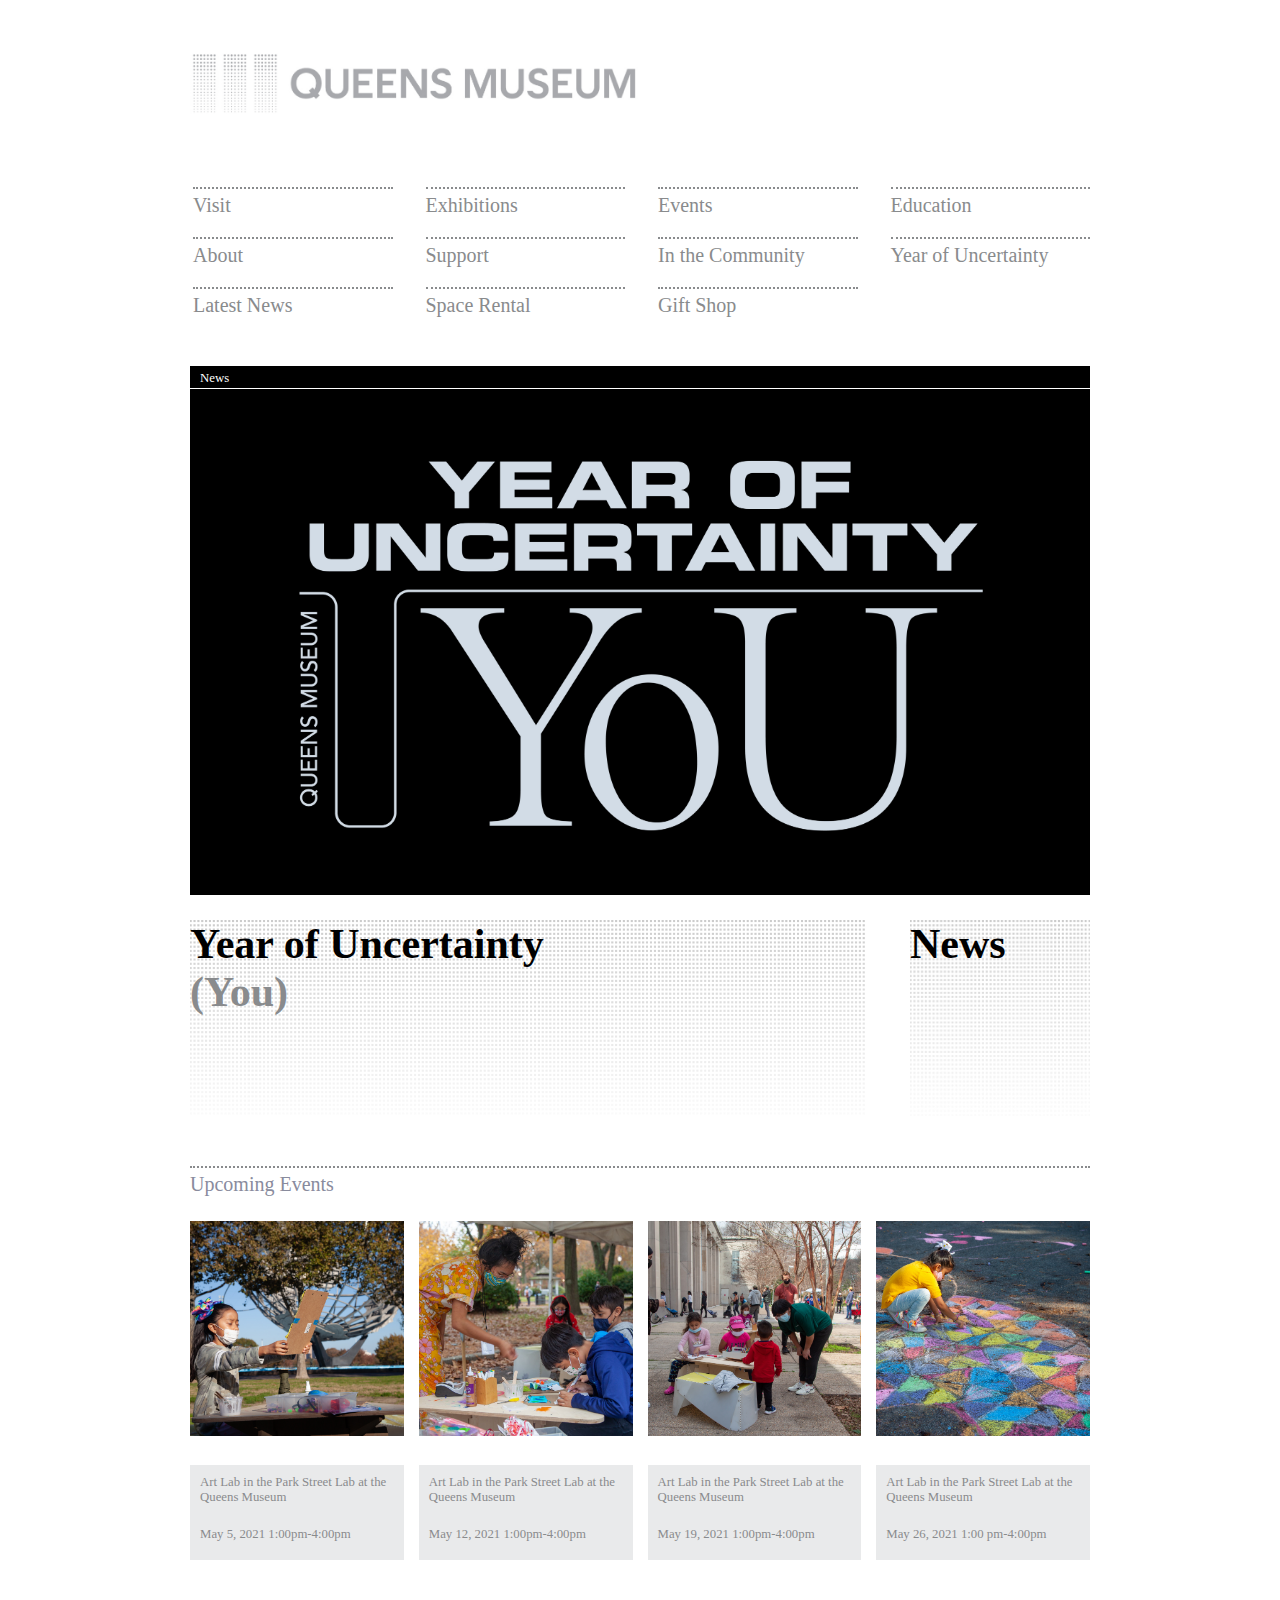
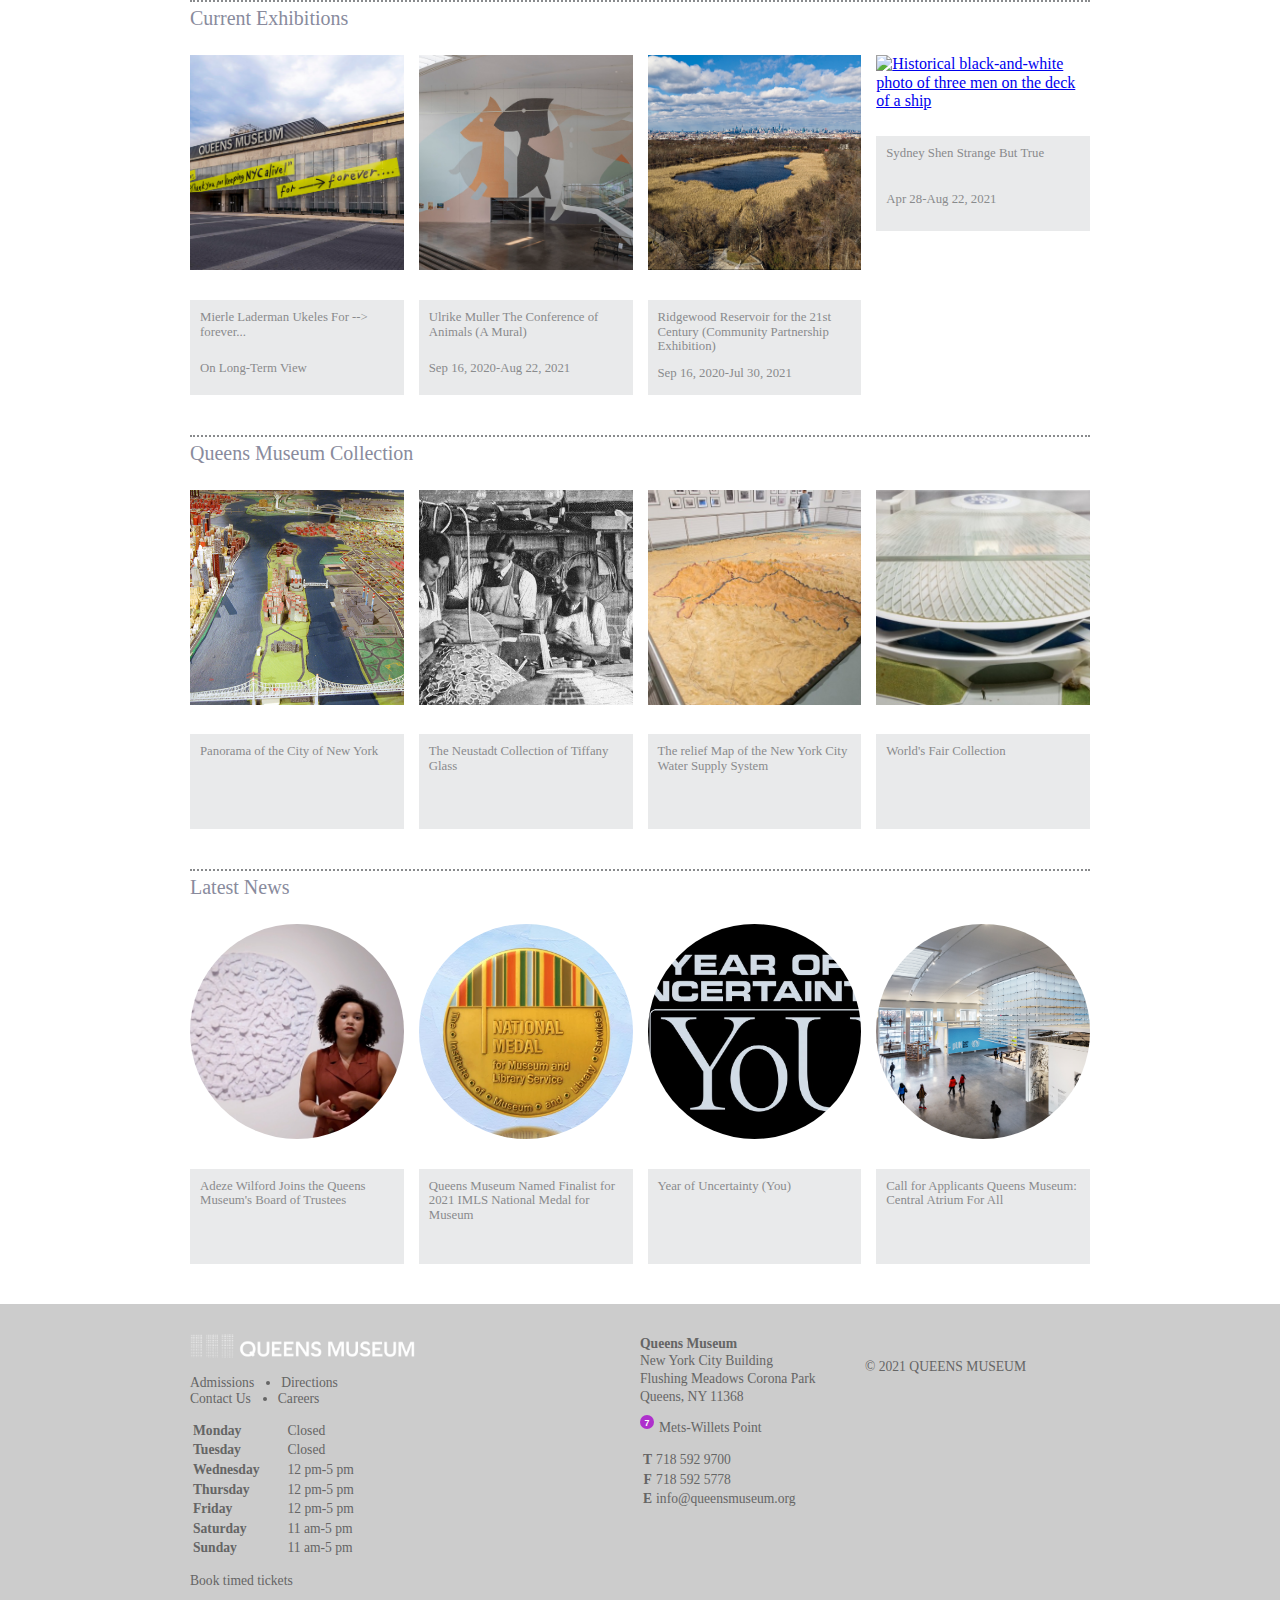
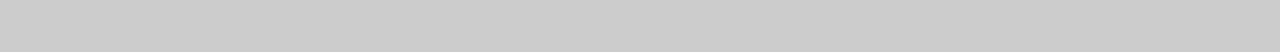
==== commit 10ffe484: "Fixed another typo" ====
--- a/index.html
+++ b/index.html
@@ -124,7 +124,7 @@
 									<a class="article__bottom--container" href="#">
 										<h4 class="article__bottom--heading">Art Lab in the Park Street Lab at the Queens Museum</h4>
 
-										<p class="article__bottom--subheader">May 19, 2021  1:00pm-4:00pm</p>
+										<p class="article__bottom--subheading">May 19, 2021  1:00pm-4:00pm</p>
 									</a>
 								</div>
 							</div>
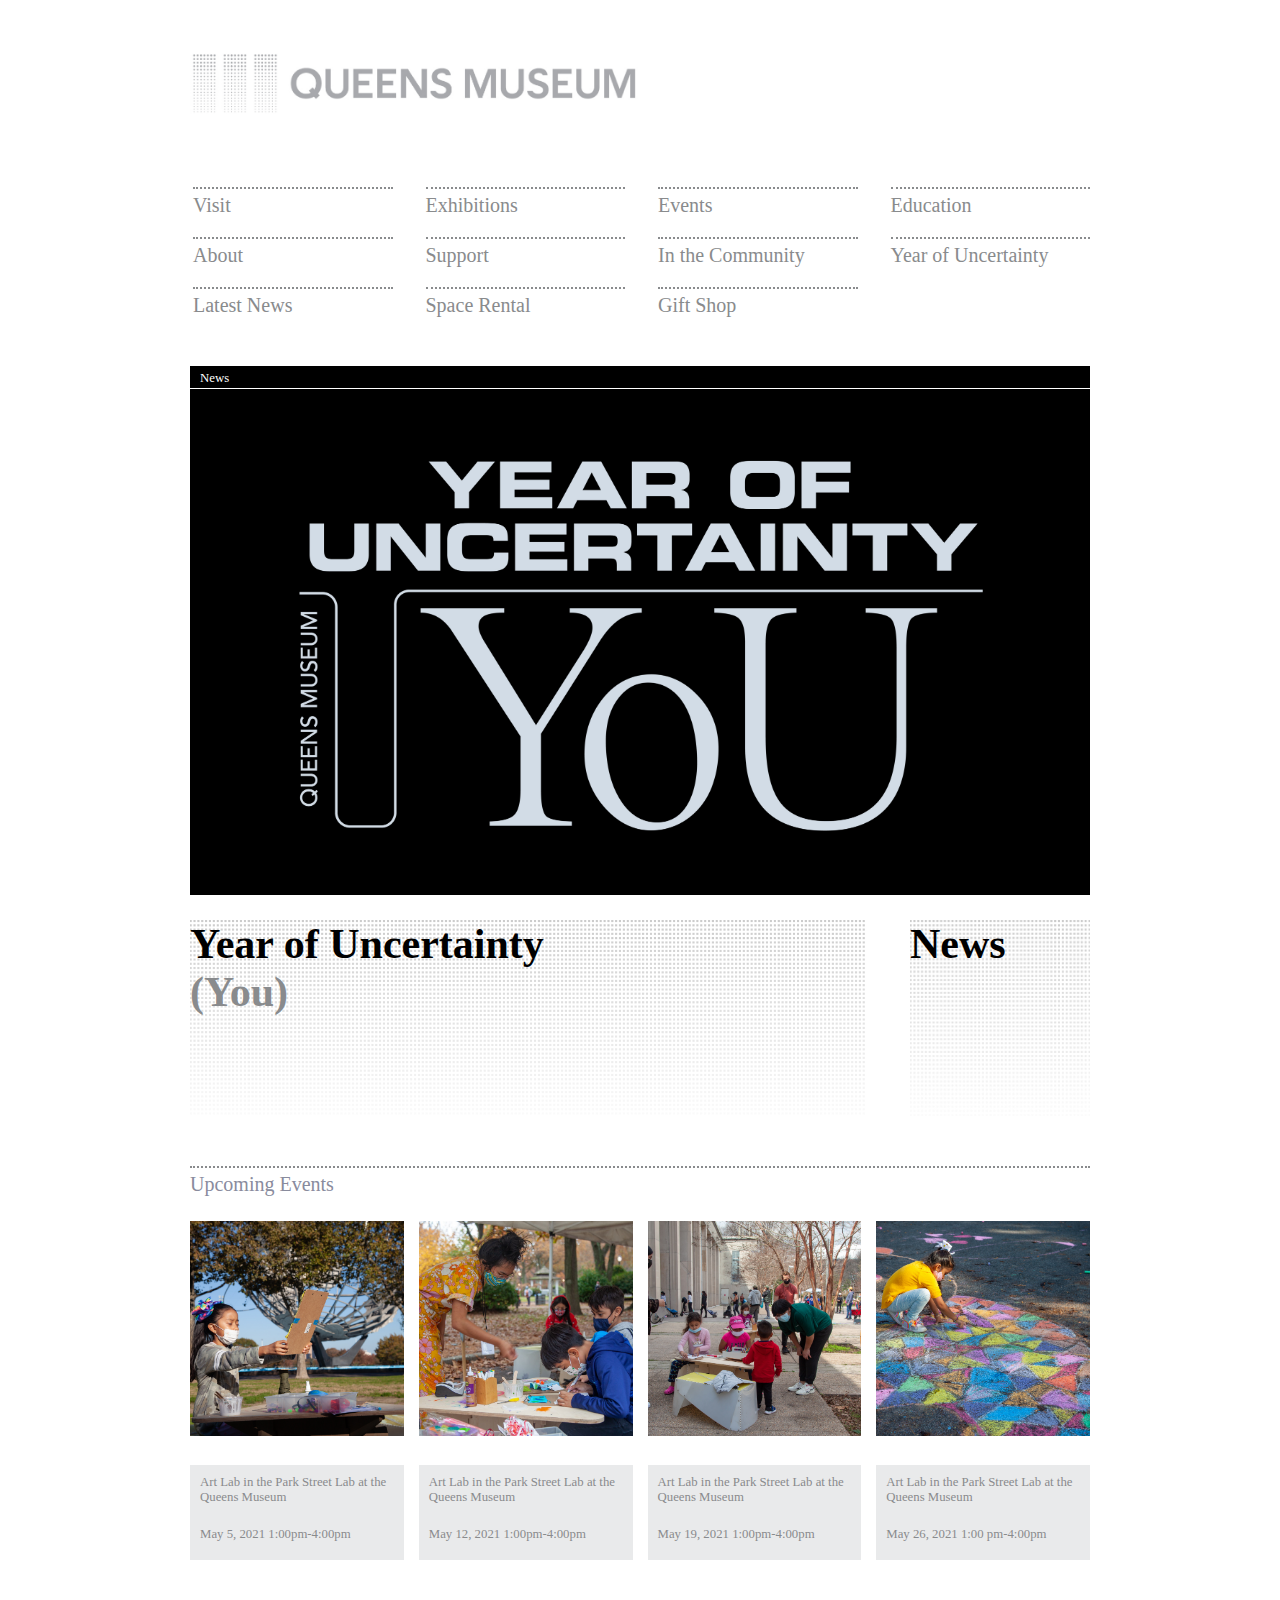
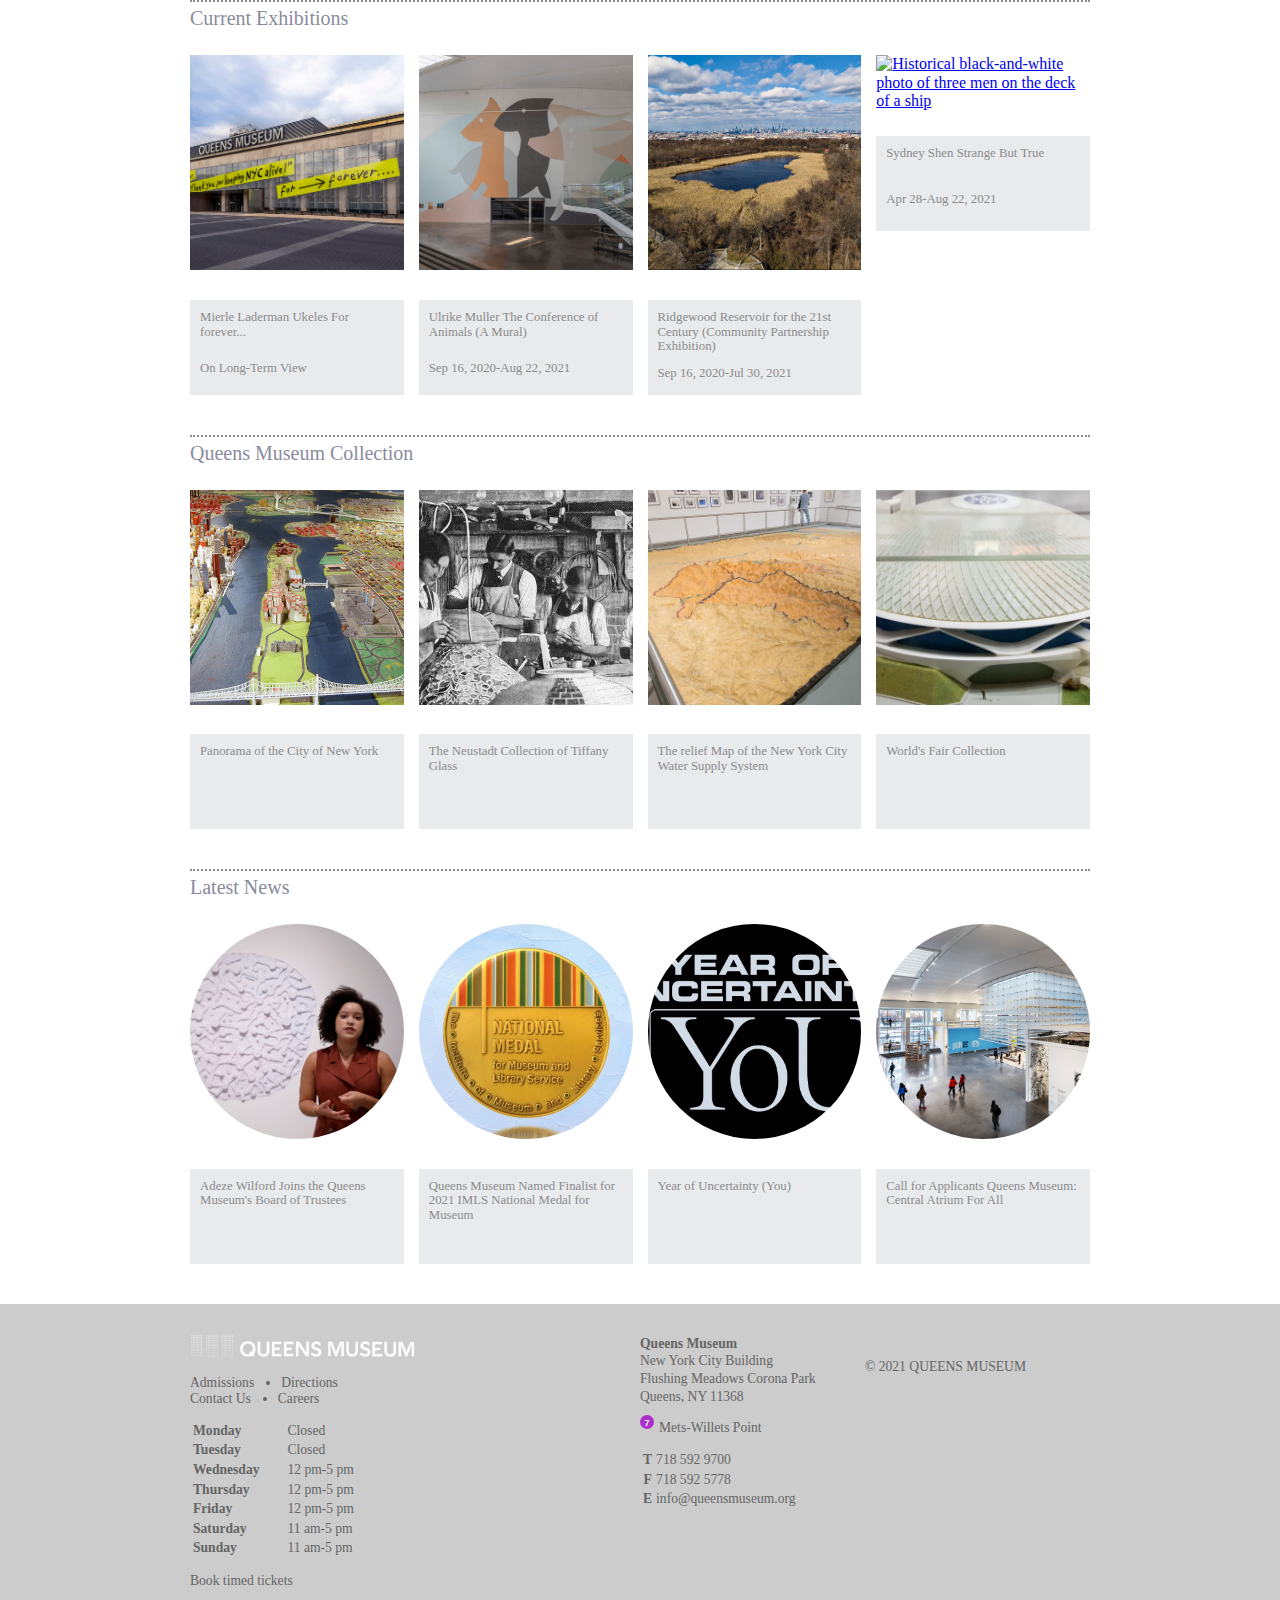
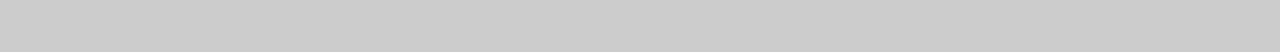
==== commit 9ea71229: "Added right arrow in article section" ====
--- a/index.html
+++ b/index.html
@@ -164,7 +164,7 @@
 
 							<div class="article__bottom">
 								<a class="article__bottom--container" href="#">
-									<h4 class="article__bottom--heading">Mierle Laderman Ukeles For --> forever...</h4>
+									<h4 class="article__bottom--heading">Mierle Laderman Ukeles For <i class="fas fa-long-arrow-alt-right"></i> forever...</h4>
 
 									<p class="article__bottom--subheading">On Long-Term View</p>
 								</a>
